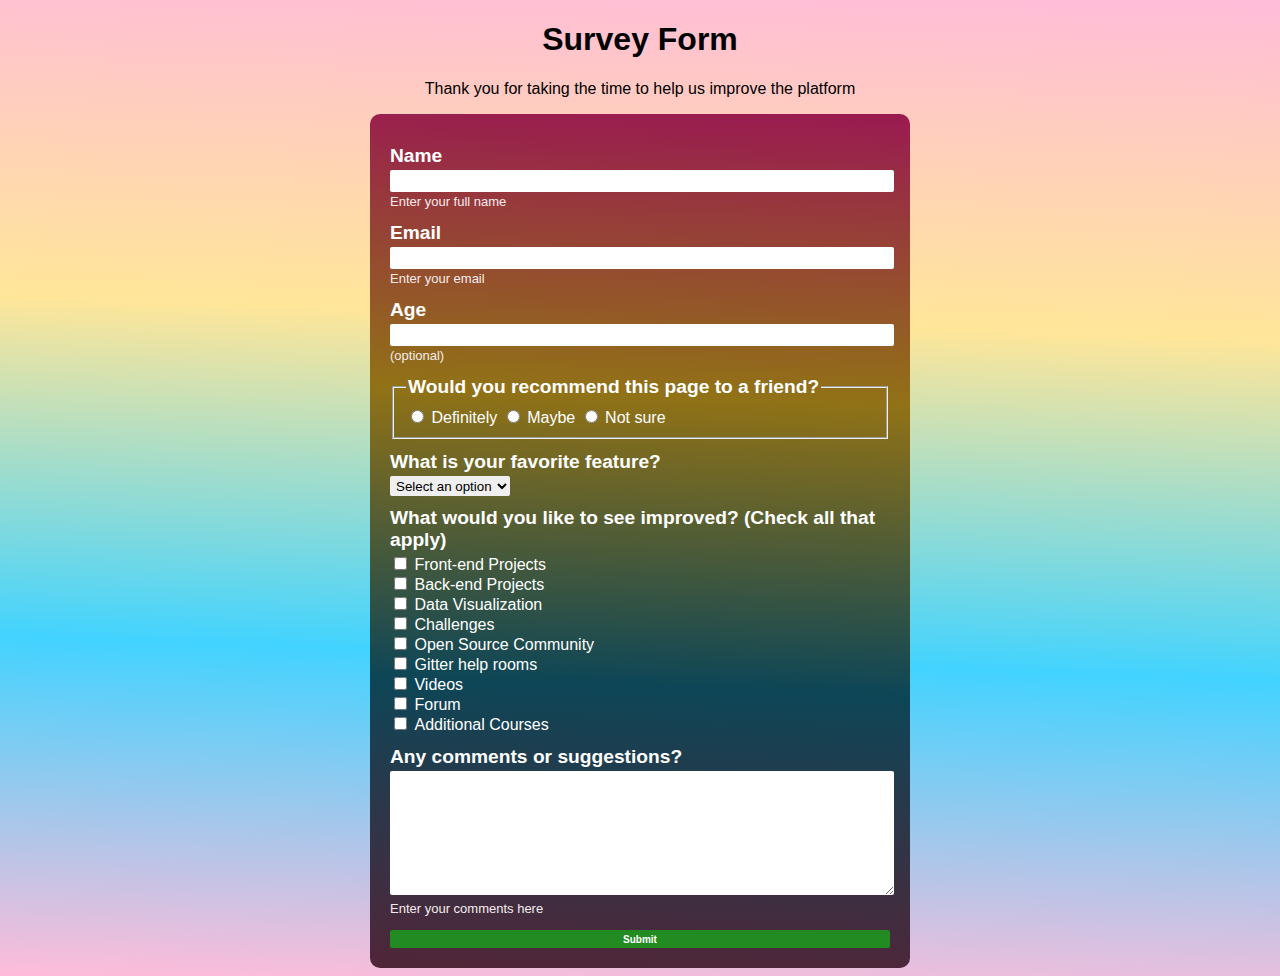
==== SurveyForm/index.html @ c49eb4d2 "Survey Form complete" ====
<!DOCTYPE html>
<html lang="en">
<head>
    <meta charset="UTF-8">
    <meta name="viewport" content="width=device-width, initial-scale=1.0">
    <link rel="stylesheet" href="styles.css">
    <title>Survey Form</title>
</head>
<body>
    <!-- Page title -->
    <h1 id="title">Survey Form</h1>

    <!-- Brief Description -->
    <p id="description">Thank you for taking the time to help us improve the platform</p>
    
    <!-- Main form -->
    <form id="survey-form">
        <!-- Name input field -->
        <label class="title" for="name" id="name-label">Name</label>
        <input id="name" type="text" name="name" required>
        <p class="instruction">Enter your full name</p>

        <!-- Email input field -->
        <label class="title" for="email" id="email-label">Email</label>
        <input id="email" type="email" name="email" required>
        <p class="instruction">Enter your email</p>
        
        <!-- Age input field -->
        <label class="title" for="number" id="number-label">Age</label>
        <input id="number" type="number" name="number" min="1" max="100">
        <p class="instruction">(optional)</p>

        <!-- Radio button group -->
        <fieldset>
            <legend>Would you recommend this page to a friend?</legend>
            <input type="radio" id="Definitely" name="radio-group" value="opcion1">
            <label for="Definitely">Definitely</label>
        
            <input type="radio" id="Maybe" name="radio-group" value="opcion2">
            <label for="Maybe">Maybe</label>
                    
            <input type="radio" id="Not-sure" name="radio-group" value="opcion3">
            <label for="Not-sure">Not sure</label>
        </fieldset>
        
        <!-- Dropdown menu (select) -->
        <label class="title" for="dropdown" id="dropdown-label">What is your favorite feature?</label>
        <select id="dropdown" name="dropdown">
            <option value="" disabled selected>Select an option</option>
            <option value="Challenges">Challenges</option>
            <option value="Projects">Projects</option>
            <option value="Community">Community</option>
            <option value="Open-Source">Open Source</option>
        </select>

        <!-- Checkboxes -->
        <label class="title">What would you like to see improved? (Check all that apply)</label>

    <div id="options">
        
        <div>
        <input type="checkbox" id="front-end" name="opciones" value="Front-end Projects">
        <label for="front-end">Front-end Projects</label>
        </div>

        <div>
        <input type="checkbox" id="back-end" name="opciones" value="Back-end Projects">
        <label for="back-end">Back-end Projects</label>
        </div>
        
        <div>
        <input type="checkbox" id="data-visualization" name="opciones" value="Data Visualization">
        <label for="data-visualization">Data Visualization</label>
        </div>
        
        <div>
        <input type="checkbox" id="Challenges-label" name="opciones" value="Challenges">
        <label for="Challenges-label">Challenges</label>
        </div>

        <div>
        <input type="checkbox" id="OpenSourceCommunity" name="opciones" value="Open Source Community">
        <label for="OpenSourceCommunity">Open Source Community</label>
        </div>

        <div>
        <input type="checkbox" id="Gitter-help-rooms" name="opciones" value="Gitter help rooms">
        <label for="Gitter-help-rooms">Gitter help rooms</label>
        </div>

        <div>
        <input type="checkbox" id="videos" name="opciones" value="Videos">
        <label for="videos">Videos</label>
        </div>

        <div>
        <input type="checkbox" id="forum" name="opciones" value="Forum">
        <label for="forum">Forum</label>
        </div>

        <div>
        <input type="checkbox" id="Additional-Courses" name="opciones" value="Additional Courses">
        <label for="Additional-Courses">Additional Courses</label>
        </div>
    </div>
        <!-- Additional comments (textarea) -->
        <label class="title" for="comments">Any comments or suggestions?</label>
        <textarea id="comments" name="comments" rows="4"></textarea>
        <p class="instruction">Enter your comments here</p>

        <!-- Submission button -->
        <button type="submit" id="submit" class="button">Submit</button>
    </form>
</body>
</html>
---- SurveyForm/styles.css ----
html {
    background: linear-gradient(2deg, #ffbcd9, #42d3ff, #ffe699, #ffbcd9);
    font-family: "Gill Sans", sans-serif;
}
#title, #description {
    text-align: center;
}

#survey-form {
    background: linear-gradient(2deg, #512538, #0d4657, #917216, #9a1a51);
    padding: 20px;
    border-radius: 10px; 
    max-width: 500px; 
    margin: 0 auto;
    color: white;
}
.title, legend {
    display: block;
    font-weight: bold;
    margin-bottom: 3px;
    margin-top: 0.6em;
    font-size: larger;
}
.instruction {
    margin-top: 2px;
    color: rgb(244, 236, 236);
    font-size: small;
    font-weight: lighter;
}
/* Aplicar estilos para que los elementos estén al lado */
#options div {
    display: block; /* Hace que los elementos estén en línea uno al lado del otro */
    margin-right: 20px; /* Agrega espacio horizontal entre los elementos */
}

#options input,
#options label {
    display: inline-block; /* Cambia el display a bloque para que estén uno debajo del otro */
}

#dropdown, #name, #email, #number, #comments {
    width: 100%;
    border-radius: 2px;
    border: none;
    height: 20px;
}

#comments {
    height: 120px;
}

#dropdown {
    padding: 2px;
    width:max-content;
}

.button {
    border-radius: 2px;
    padding: 4px;
    border: none;
    width: 100%;
    max-height: 18px;
    font-size: 10px;
    font-weight: bold;
    background-color: forestgreen;
    color: white;
}

.button:hover {
    font-size: 10.5px;
    cursor: pointer;
}
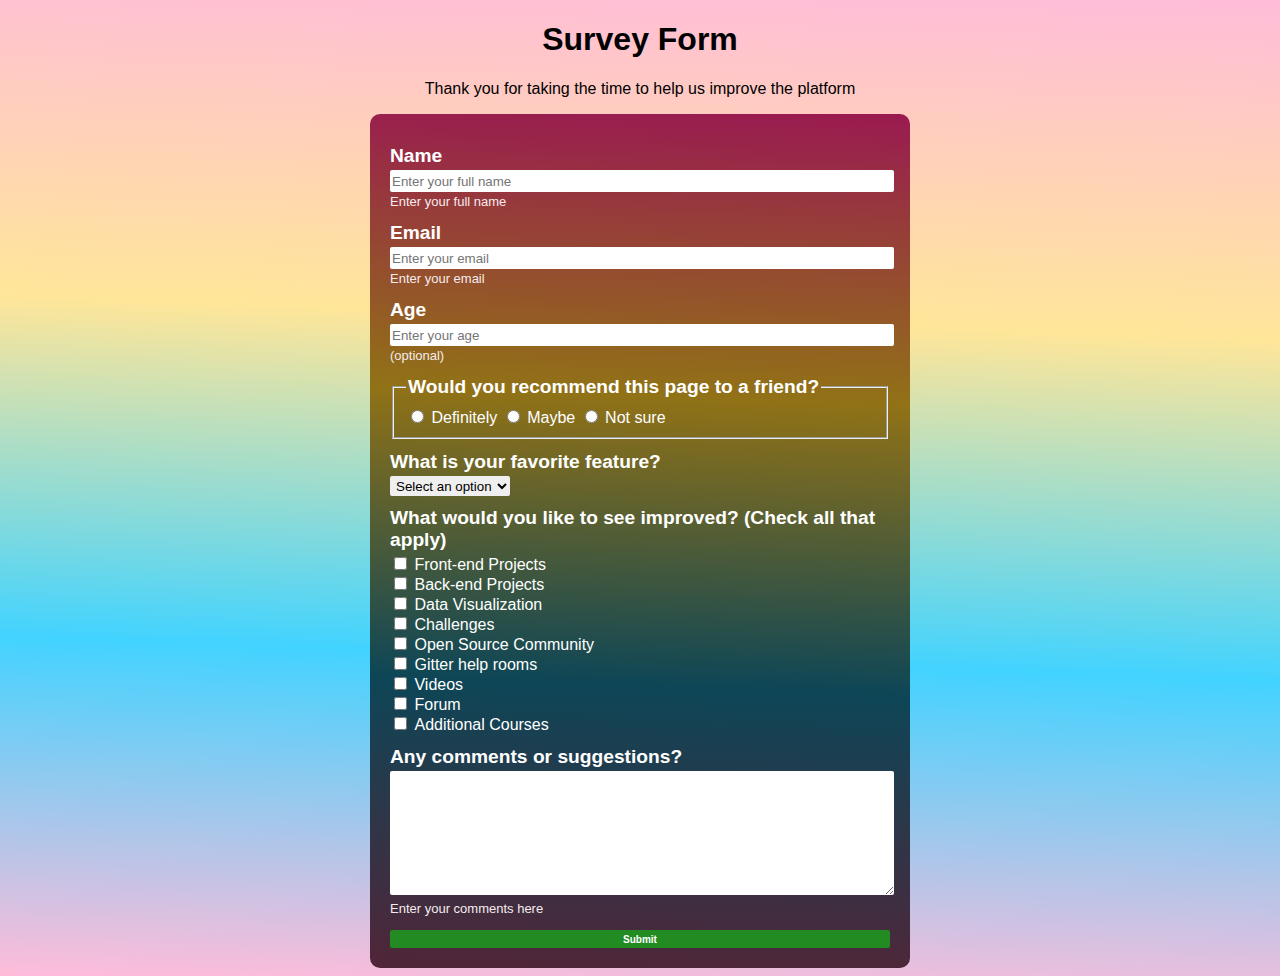
==== commit 44776aef: "Inlcuded placeholder tag" ====
--- a/SurveyForm/index.html
+++ b/SurveyForm/index.html
@@ -17,17 +17,17 @@
     <form id="survey-form">
         <!-- Name input field -->
         <label class="title" for="name" id="name-label">Name</label>
-        <input id="name" type="text" name="name" required>
+        <input id="name" type="text" name="name" placeholder="Enter your full name" required >
         <p class="instruction">Enter your full name</p>
 
         <!-- Email input field -->
         <label class="title" for="email" id="email-label">Email</label>
-        <input id="email" type="email" name="email" required>
+        <input id="email" type="email" name="email" placeholder="Enter your email" required>
         <p class="instruction">Enter your email</p>
         
         <!-- Age input field -->
         <label class="title" for="number" id="number-label">Age</label>
-        <input id="number" type="number" name="number" min="1" max="100">
+        <input id="number" type="number" name="number" min="1" max="100" placeholder="Enter your age">
         <p class="instruction">(optional)</p>
 
         <!-- Radio button group -->
